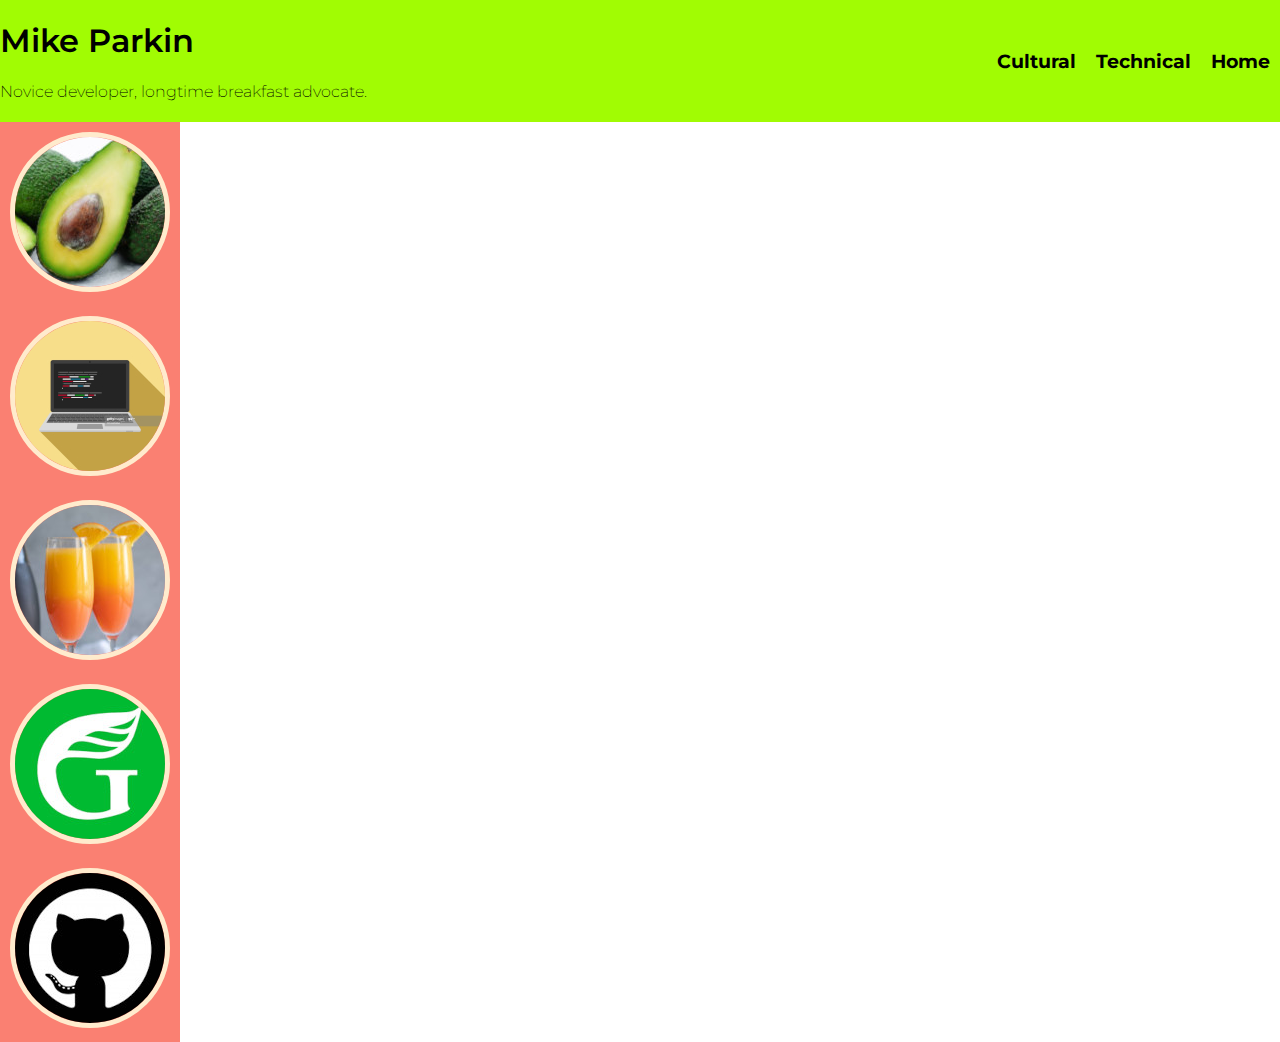
==== blog/blog-culture.html @ a41e5e8d "add images and links to index" ====
<!DOCTYPE html>
<html>
  <head>
    <title>Culture Blog</title>
    <meta charset="UTF-8">
    <link href="https://fonts.googleapis.com/css2?family=Montserrat:wght@100;200;600&display=swap" rel="stylesheet">
    <meta name="viewport" content="width=device-width, initial-scale=1">
    <link href="../styles/main.css" rel="stylesheet" type="text/css">
    <link href="../styles/blog-tech.css" rel="stylesheet" type="text/css">
  <body>
    <header class="navbar">
      <div id="title"><h1>Mike Parkin</h1><h4>Novice developer, longtime breakfast advocate.</h4></div>
      <h3><a href="blog-culture.html">Cultural</a></h3>
      <h3><a href="blog-tech.html">Technical</a></h3>
      <h3><a href="../index.html">Home</a></h3>
      
    </header>
    <main class="container-grid">
      <div class="sidebar">
        <div>
          <a href="https://www.ncbi.nlm.nih.gov/pmc/articles/PMC3664913/" target="_blank">
            <img src="../images/avo.jpg" alt="avocado"></a>
        </div>
        <div>
          <a href="https://devacademy.co.nz/" target="_blank">
            <img src="../images/laptop.jpg" alt="laptop"></a>
        </div>
        <div>
          <a href="https://www.inspiredtaste.net/19516/mimosa-recipe/" target="_blank">
            <img src="../images/mimosa.jpg" alt="mimosas"></a>
        </div>
        <div>
          <a href="https://www.greens.org.nz/" target="_blank">
            <img src="../images/green.jpg" alt="greensnz"></a>
        </div>
        <div>
          <a href="https://github.com/mike-parkin" target="_blank">
            <img src="../images/github.jpg" alt="git"></a>
        </div>
      </div>
      <div>
        
          
      </div>       
    </main>
  </body>
</html>
---- styles/main.css ----
body {
    margin: 0;
    font-family: 'Montserrat', sans-serif;   
}
/* header css */
header {
    background-color:#a1fc03;
    display: flex;
    flex-direction: row;
    justify-content: flex-end;
    width: 100%;
}
#title {
    margin-right: auto;
}
#title h1 {
    font-weight: 600;
}
#title h4 {
    font-weight: 200;
}
header h3 {
    margin: 20px 0px 20px 0px;
    padding: 30px 10px 20px 10px;    
    vertical-align: middle;
    text-emphasis: center;
}
header a {
    text-decoration: none;
    color: Black;
}
header a:hover {
    color: salmon;
    cursor: pointer;
}
/* main content css */
.container-grid {
    display: grid;
    grid-template-columns: auto 1fr;
}
.sidebar {
    height: auto;
    padding: 0;
    background-color: salmon;
}
.sidebar img {
    border: 5px solid blanchedalmond;
    border-radius: 50%;
    margin: 10px 10px 10px 10px;
}




/* {
    outline: 1px solid red !important;
}
* {
    -webkit-box-sizing: border-box;
    -moz-box-sizing: border-box;
    -ms-box-sizing: border-box;
    box-sizing: border-box;
}*/
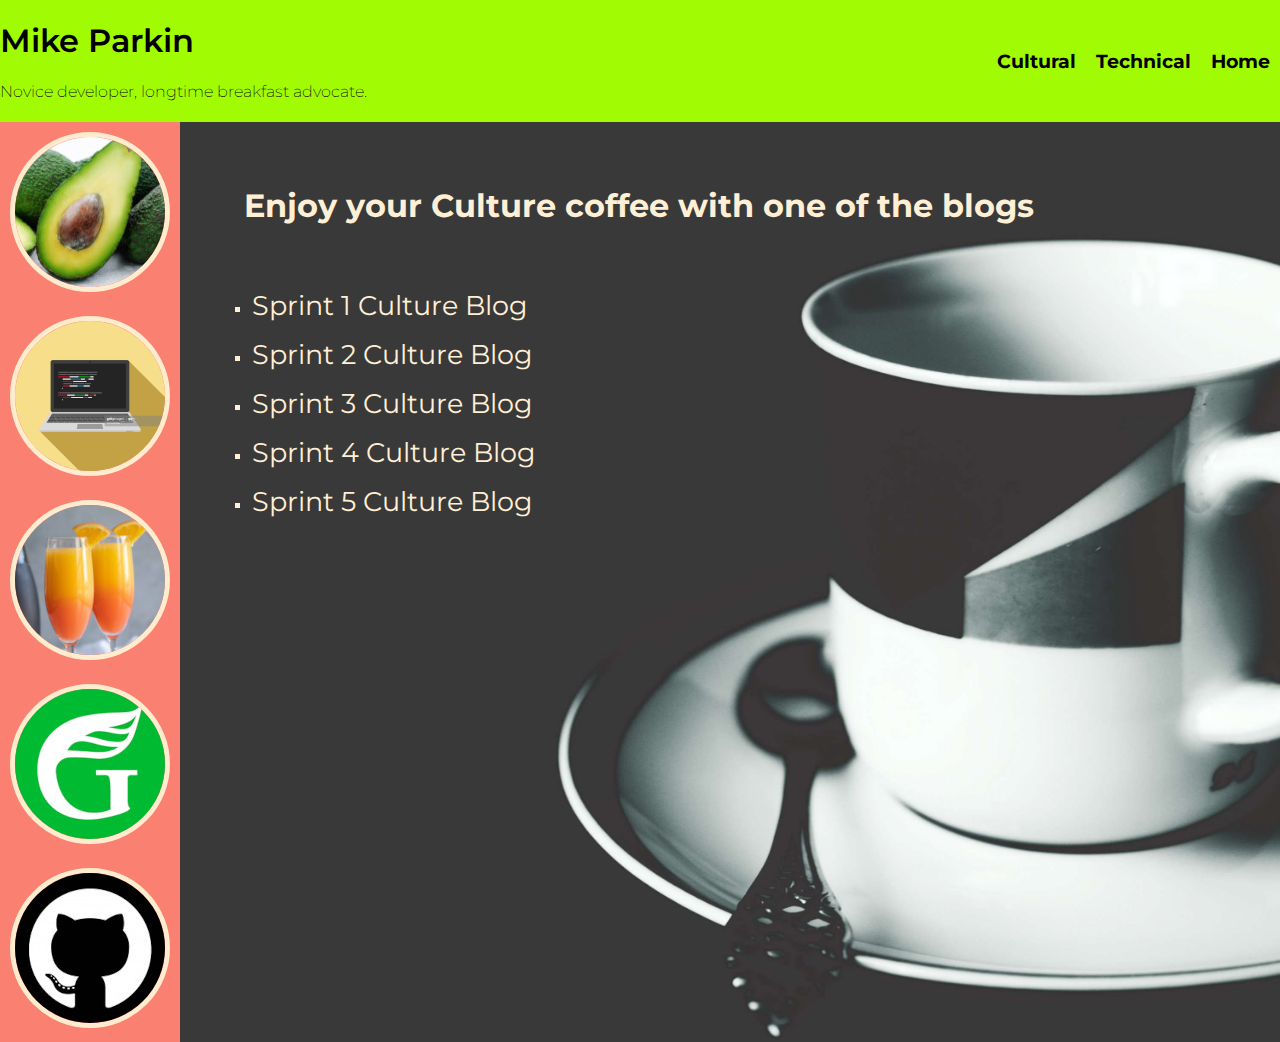
==== commit 9898c0d5: "Add more html/css to blog-pages" ====
--- a/blog/blog-culture.html
+++ b/blog/blog-culture.html
@@ -6,7 +6,7 @@
     <link href="https://fonts.googleapis.com/css2?family=Montserrat:wght@100;200;600&display=swap" rel="stylesheet">
     <meta name="viewport" content="width=device-width, initial-scale=1">
     <link href="../styles/main.css" rel="stylesheet" type="text/css">
-    <link href="../styles/blog-tech.css" rel="stylesheet" type="text/css">
+    <link href="../styles/blog.css" rel="stylesheet" type="text/css">
   <body>
     <header class="navbar">
       <div id="title"><h1>Mike Parkin</h1><h4>Novice developer, longtime breakfast advocate.</h4></div>
@@ -38,9 +38,15 @@
             <img src="../images/github.jpg" alt="git"></a>
         </div>
       </div>
-      <div>
-        
-          
+      <div class="content">
+        <h1>Enjoy your Culture coffee with one of the blogs</h1>
+        <ul>
+          <li><a href="#">Sprint 1 Culture Blog</a></li>
+          <li><a href="#">Sprint 2 Culture Blog</a></li>
+          <li><a href="#">Sprint 3 Culture Blog</a></li>
+          <li><a href="#">Sprint 4 Culture Blog</a></li>
+          <li><a href="#">Sprint 5 Culture Blog</a></li>
+        </ul>             
       </div>       
     </main>
   </body>
--- a/styles/blog.css
+++ b/styles/blog.css
@@ -0,0 +1,21 @@
+.content {
+    background-image: url(../images/cup.jpg);
+    background-repeat: no-repeat;
+    background-size: cover;
+    color: papayawhip;
+}
+.content h1 {
+    margin: 2em;    
+}
+.content ul{
+    list-style: square;
+    margin-left: 2em;
+}
+.content li {
+    margin-bottom: 1em;
+}
+.content a {
+    text-decoration: none;
+    color: papayawhip; 
+    font-size: 20pt;
+}